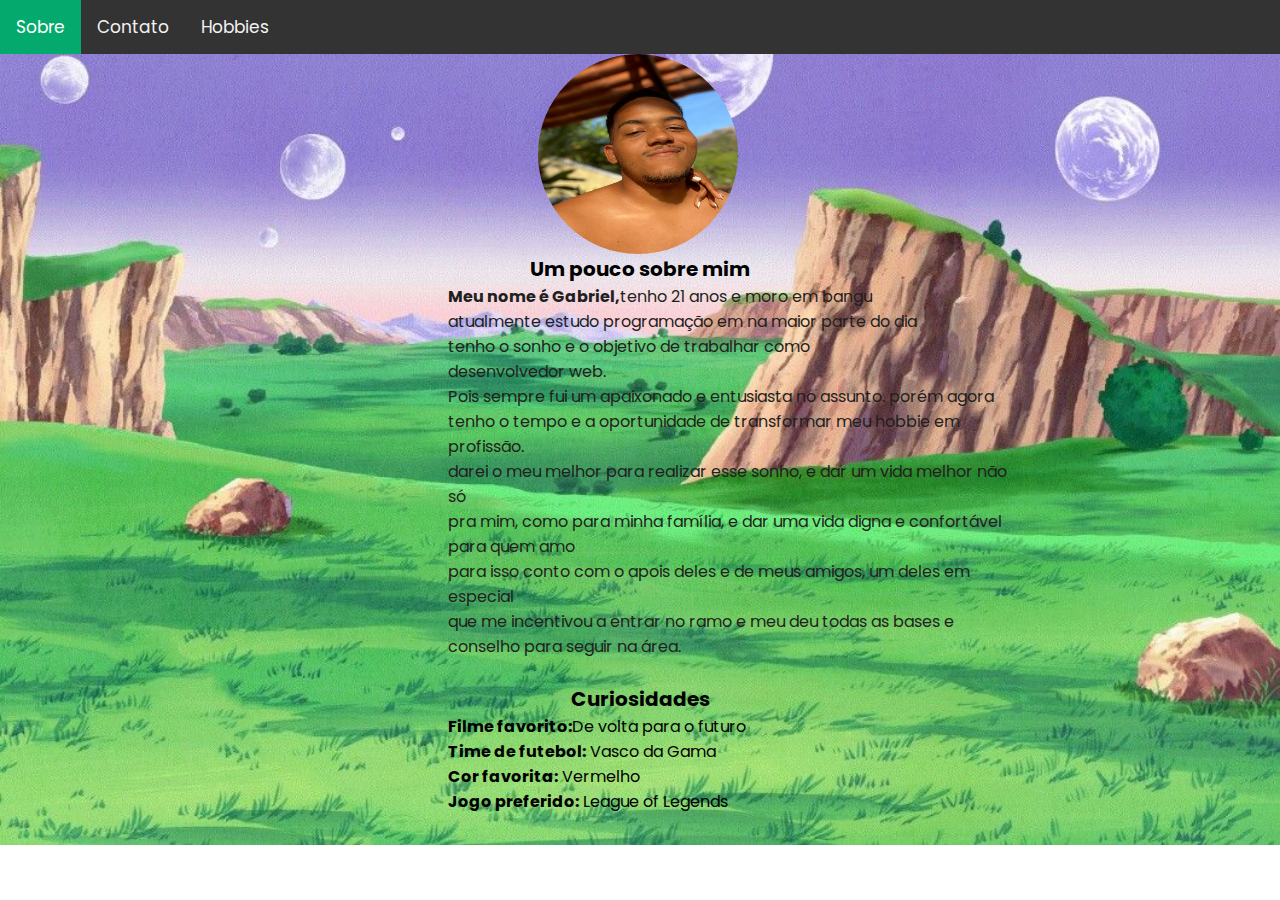
==== Index.html @ 337f103d "primeiro commit" ====
<!DOCTYPE html>
<html lang="pt-BR">
<head>
    <meta charset="UTF-8">
    <meta http-equiv="X-UA-Compatible" content="IE=edge">
    <meta name="viewport" content="width=device-width, initial-scale=1.0">
    <title>Gabriel Bernardo</title>
    <link rel="stylesheet" href="style.css">
</head>
<body>

    <div class="topnav">
        <a class="active" href="Index.html">Sobre</a>
        <a href="Contato.html">Contato</a>
        <a href="Hobbies.html">Hobbies</a>
        
      </div>
        <img src="/img/gb.png" alt="Foto do brabo">
    <h1><font color="black"> Um pouco sobre mim </h1>
        <p></p>
    <p style="color: rgb(34, 31, 31)">
        <strong>Meu nome é Gabriel,</strong>tenho 21 anos e moro em bangu
        <br>atualmente estudo programação em na maior parte do dia
        <br>tenho o sonho e o objetivo de trabalhar como <br> desenvolvedor web.
        <br>Pois sempre fui um apaixonado e entusiasta  no assunto. porém agora 
        <br>tenho o tempo  e a oportunidade de transformar meu hobbie em <br> profissão.
        <br>darei o meu melhor para realizar esse sonho, e dar um vida melhor não só
        <br>pra mim, como para minha família, e dar uma vida digna e confortável para quem amo <br>
        para isso conto com o apois deles e de meus amigos, um deles em especial 
        <br>que me incentivou a entrar no ramo e meu deu todas as bases e conselho para seguir na área.
        <br>
    </p>
    <br>
    <h1>Curiosidades</h1>
        <p><strong>Filme favorito:</strong>De volta para o futuro</p>
        <p><strong>Time de futebol:</strong> Vasco da Gama</p> 
        <p><strong>Cor favorita:</strong> Vermelho</p>       
        <p><strong>Jogo preferido:</strong> League of Legends</p>
    
</body>
</html>
---- style.css ----
@import url('https://fonts.googleapis.com/css2?family=Poppins:ital,wght@0,300;0,600;1,300&display=swap');

*{
    margin: 0;
    padding: 0;
    font-family: 'Poppins', sans-serif;
}

.div1{
    width: 100%;
    height: 30px;
    background-color: grey;
    border: 1px solid rgb(0, 0, 0);
    color: rgb(0, 0, 0);
    text-align: center;
    font-size: 20px;
}

.div2{
    width: 150px;
    height: 1000px;
    background-color: grey;
    border: 1px solid grey;
    flex-direction: column;
    justify-content: space-between;
    text-align: justify;
    font-size: 20px;
    }

h1{
    text-align: center;
    font-size: 20px;
    
}
a{
    list-style-type: none;
}
.divh {
    text-align: center;
    font-size: 20px;
    padding-left: 40%;
    padding-right: 40%;
    font-size: small;
    display: flex;
    justify-content: space-around;
    list-style-type: none;
    max-width: 800px;
    
}

p {
    text-align: left;
    color: rgb(0, 0, 0);
    padding-left: 35%;
    padding-right: 20%;

    
}
body {
    background-image: url(/img/dbz.jpg);
    background-repeat: no-repeat;
    background-size: cover;
}

main form label {
    display: flex;
    flex-direction: column;
 }

 main form label span {
    font-size: 1.1rem;
    margin-top: 2rem;
}

main form input {
    background-color: rgb(255, 255, 255);
    width: 300px;
    height:50px;
    padding: 0 0.5rem;
    margin-top: 1rem;
    outline: none;
    color: black;
    font-size: 1rem;
    border: 1px solid #040b18
    border-radius: 8px;
}

main form input[type="submit"] {
    cursor: pointer;
    width: 150px;
    margin-top: 4rem;
    border: none;
    border-radius: 32px;
    background: rgb(9, 120, 224);
    color: black;
    font-size: 1.1rem;
    transition: all .3s ease-in-out;
}

main form input[type="submit"]:hover {
    background-color: rgb(5, 78, 173);
}
main form{
    display: flex;
    flex-direction: column;
    align-items: center;
}
    /* Add a black background color to the top navigation */
.topnav {
    background-color: #333;
    overflow: hidden;
  }
  
  /* Style the links inside the navigation bar */
  .topnav a {
    float: left;
    color: #f2f2f2;
    text-align: center;
    padding: 14px 16px;
    text-decoration: none;
    font-size: 17px;
  }
  
  /* Change the color of links on hover */
  .topnav a:hover {
    background-color: #ddd;
    color: black;
  }
  
  /* Add a color to the active/current link */
  .topnav a.active {
    background-color: #04AA6D;
    color: white;
  }

  img{
    justify-items: center;    
    display: flex;
    height: 200px;
    width: 200px;
    border-radius: 50%;
    margin-left: 42%;
  }
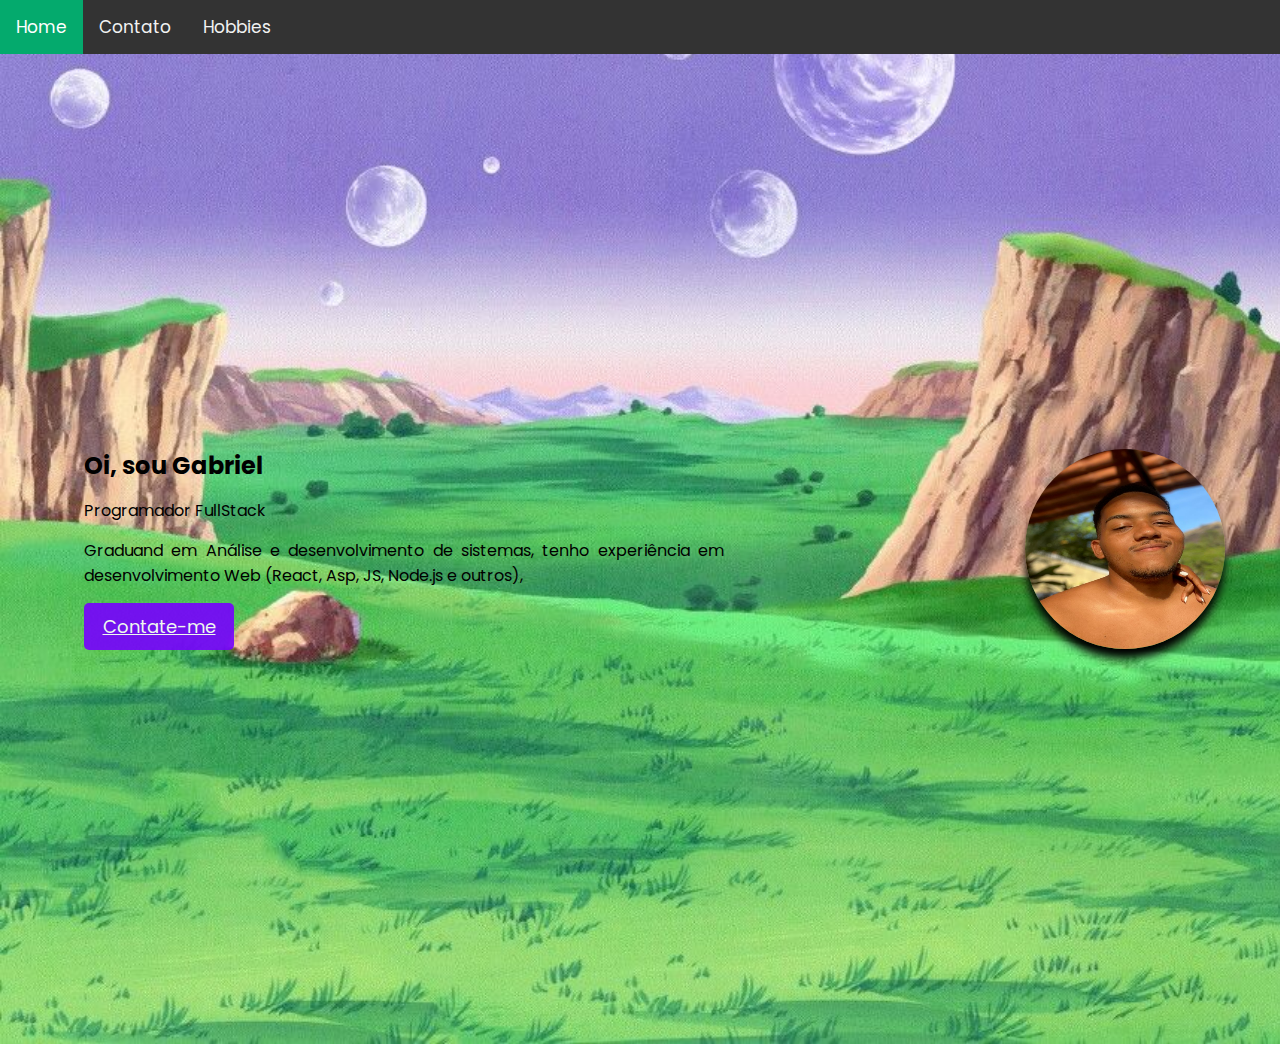
==== commit 45363317: "Atualizando informacoes" ====
--- a/Index.html
+++ b/Index.html
@@ -8,34 +8,33 @@
     <link rel="stylesheet" href="style.css">
 </head>
 <body>
-
+    <header>
     <div class="topnav">
-        <a class="active" href="Index.html">Sobre</a>
+        <a class="active" href="Index.html">Home</a>
         <a href="Contato.html">Contato</a>
         <a href="Hobbies.html">Hobbies</a>
         
       </div>
-        <img src="/img/gb.png" alt="Foto do brabo">
-    <h1><font color="black"> Um pouco sobre mim </h1>
-        <p></p>
-    <p style="color: rgb(34, 31, 31)">
-        <strong>Meu nome é Gabriel,</strong>tenho 21 anos e moro em bangu
-        <br>atualmente estudo programação em na maior parte do dia
-        <br>tenho o sonho e o objetivo de trabalhar como <br> desenvolvedor web.
-        <br>Pois sempre fui um apaixonado e entusiasta  no assunto. porém agora 
-        <br>tenho o tempo  e a oportunidade de transformar meu hobbie em <br> profissão.
-        <br>darei o meu melhor para realizar esse sonho, e dar um vida melhor não só
-        <br>pra mim, como para minha família, e dar uma vida digna e confortável para quem amo <br>
-        para isso conto com o apois deles e de meus amigos, um deles em especial 
-        <br>que me incentivou a entrar no ramo e meu deu todas as bases e conselho para seguir na área.
-        <br>
-    </p>
-    <br>
-    <h1>Curiosidades</h1>
-        <p><strong>Filme favorito:</strong>De volta para o futuro</p>
-        <p><strong>Time de futebol:</strong> Vasco da Gama</p> 
-        <p><strong>Cor favorita:</strong> Vermelho</p>       
-        <p><strong>Jogo preferido:</strong> League of Legends</p>
+    </header>
+    <section id="home">
+        <div class="home-info">
+          <h2>Oi, sou Gabriel</h2>
+          <span class="home-position">Programador FullStack</span>
+          <span class="home-resume">
+            Graduand em Análise e desenvolvimento de sistemas, 
+            tenho experiência em desenvolvimento Web
+            (React, Asp, JS, Node.js e outros),
+          </span>
+  
+          <button>
+            <a href="Contato.html">Contate-me</a>
+          </button>
+        </div>
+        <div class="home-img">
+          <img src="./img/gb.png" alt="Foto de perfil">
+        </div>
+      </section>
+    
     
 </body>
 </html>--- a/style.css
+++ b/style.css
@@ -11,7 +11,7 @@
     height: 30px;
     background-color: grey;
     border: 1px solid rgb(0, 0, 0);
-    color: rgb(0, 0, 0);
+    color: rgb(255, 255, 255);
     text-align: center;
     font-size: 20px;
 }
@@ -50,7 +50,7 @@
 
 p {
     text-align: left;
-    color: rgb(0, 0, 0);
+    color: rgb(255, 255, 255);
     padding-left: 35%;
     padding-right: 20%;
 
@@ -81,7 +81,7 @@
     outline: none;
     color: black;
     font-size: 1rem;
-    border: 1px solid #040b18
+    border: 1px solid #040b18;
     border-radius: 8px;
 }
 
@@ -140,4 +140,70 @@
     width: 200px;
     border-radius: 50%;
     margin-left: 42%;
+  }
+
+  html {
+    scroll-behavior: smooth;
+  }
+
+  section#home {
+    height: calc(100vh + 80px);
+    display: flex;
+    align-items: center;
+    justify-content: space-around;
+    padding: 5px 20px;
+    width: 100%;
+    
+  }
+  
+  .home-info {
+    width: 50%;
+    display: flex;
+    flex-direction: column;
+    gap: 15px;
+    text-align: justify;
+  }
+  
+  .home-info button {
+    border: none;
+    width: 150px;
+    padding: 10px;
+    background-color: #7700ff;
+    color: white;
+    font-size: 18px;
+    cursor: pointer;
+    opacity: 0.9;
+    border-radius: 5px;
+  }
+  
+  .home-info button a{
+    color: white;
+  }
+  
+  .home-info button:hover{
+    opacity: 1;
+  }
+  
+  .home-img {
+    width: 30%;
+    display: flex;
+    align-items: center;
+    justify-content: center;
+  }
+  
+  .home-img img {
+    width: 200px;
+    height: 200px;
+    animation: float 5s ease-in-out infinite;
+    box-shadow: 0 10px 10px;
+    border-radius: 50%;
+  }
+
+  @keyframes float {
+    0%, 100% {
+      transform: translateY(0);
+    }
+    50% {
+      transform: translateY(-30px);
+    }
   }